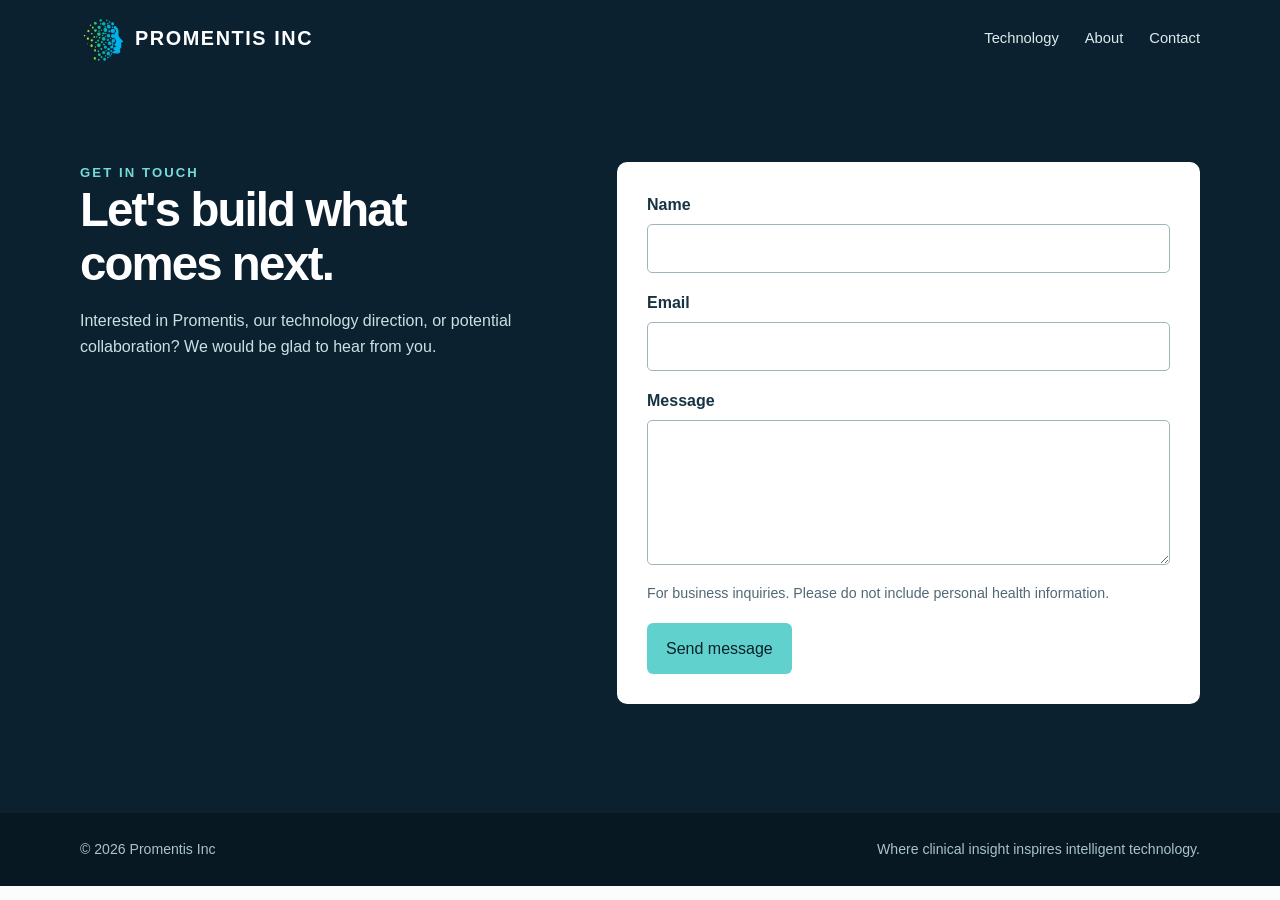
==== contact.html @ 48cb7300 "Move contact form to dedicated contact page" ====
<!doctype html>
<html lang="en">
<head>
  <meta charset="utf-8">
  <meta name="viewport" content="width=device-width, initial-scale=1">
  <meta name="theme-color" content="#0b2130">
  <meta name="description" content="Contact Promentis Inc about our AI and biofeedback technology direction or potential collaboration.">
  <title>Contact | Promentis Inc</title>
  <style>
    :root { color-scheme: light; --navy:#0b2130; --ink:#173343; --muted:#526875; --teal:#0a9a9b; --pale:#e9f5f3; --line:#d9e6e6; }
    * { box-sizing:border-box; }
    html { scroll-behavior:smooth; }
    body { margin:0; font-family:Inter,Arial,sans-serif; color:var(--ink); background:#fbfdfd; line-height:1.6; }
    a { color:inherit; }
    .wrap { width:min(1120px,calc(100% - 40px)); margin:auto; }
    .skip { position:absolute; left:-9999px; top:12px; padding:8px 12px; background:#fff; z-index:10; }
    .skip:focus { left:12px; }
    header { background:var(--navy); color:#fff; }
    nav { min-height:78px; display:flex; align-items:center; justify-content:space-between; gap:20px; }
    .brand { display:inline-flex; align-items:center; gap:11px; font-size:1.24rem; font-weight:800; letter-spacing:.08em; text-decoration:none; }
    .brand-mark { position:relative; display:block; width:44px; height:44px; overflow:hidden; flex:none; }
    .brand-mark img { display:block; width:100%; height:100%; transform:scale(2.2); }
    .navlinks { display:flex; flex-wrap:wrap; gap:26px; align-items:center; }
    .navlinks a { font-size:.92rem; text-decoration:none; color:#dceced; }
    .navlinks a:hover,.navlinks a:focus-visible { color:#fff; text-decoration:underline; text-underline-offset:5px; }
    .hero { background:radial-gradient(circle at 82% 32%,#21566a 0,#0b2130 43%,#071822 100%); color:#fff; overflow:hidden; }
    .hero-inner { min-height:570px; display:grid; grid-template-columns:1.35fr .65fr; align-items:center; gap:30px; padding:74px 0 88px; }
    .eyebrow { color:#75dcda; font-size:.82rem; font-weight:800; letter-spacing:.16em; text-transform:uppercase; }
    h1,h2,h3,p { margin-top:0; }
    h1 { max-width:760px; margin-bottom:22px; font-size:clamp(2.7rem,6vw,5.2rem); line-height:1.06; letter-spacing:-.055em; }
    .hero p { max-width:640px; font-size:1.13rem; color:#cce0e4; }
    .buttons { display:flex; flex-wrap:wrap; gap:13px; margin-top:31px; }
    .button { display:inline-block; padding:13px 19px; border-radius:6px; font-weight:700; text-decoration:none; background:#60d1cd; color:#08212b; transition:transform .15s,background .15s; }
    .button:hover,.button:focus-visible { transform:translateY(-2px); background:#86e5e1; }
    .button-outline { border:1px solid #78969f; background:transparent; color:#fff; }
    .button-outline:hover,.button-outline:focus-visible { background:#1b4250; }
    .hero-logo { width:min(390px,100%); aspect-ratio:1; margin:auto; overflow:hidden; }
    .hero-logo img { display:block; width:100%; height:100%; transform:scale(2.2); }
    section { padding:84px 0; }
    .section-head { max-width:690px; margin-bottom:34px; }
    h2 { font-size:clamp(2rem,3.7vw,3.15rem); line-height:1.15; letter-spacing:-.04em; margin-bottom:16px; }
    .section-head p,.lead { font-size:1.07rem; color:var(--muted); }
    .cards { display:grid; grid-template-columns:repeat(3,1fr); gap:18px; }
    .card { padding:27px 25px; background:#fff; border:1px solid var(--line); border-radius:10px; box-shadow:0 13px 35px #0b213009; }
    .number { color:var(--teal); font-weight:800; font-size:.86rem; letter-spacing:.1em; }
    h3 { font-size:1.27rem; line-height:1.25; margin:15px 0 12px; }
    .card p { color:var(--muted); margin-bottom:0; }
    .about { background:var(--pale); }
    .about-grid { display:grid; grid-template-columns:.95fr 1.05fr; gap:65px; align-items:start; }
    .about p { color:#3d5964; }
    .about-note { padding:29px; background:#fff; border-left:4px solid var(--teal); border-radius:0 8px 8px 0; font-size:1.18rem; line-height:1.5; }
    .contact { background:var(--navy); color:#fff; min-height:calc(100vh - 165px); }
    .contact-grid { display:grid; grid-template-columns:.9fr 1.1fr; align-items:start; gap:60px; }
    .contact p { color:#cce0e4; max-width:640px; }
    .contact-form { padding:30px; background:#fff; color:var(--ink); border-radius:10px; }
    .contact-form label { display:block; margin-bottom:17px; font-weight:700; }
    .contact-form input,.contact-form textarea { display:block; width:100%; margin-top:6px; padding:11px 12px; border:1px solid #9fb5bc; border-radius:5px; color:var(--ink); background:#fff; font:inherit; }
    .contact-form textarea { min-height:145px; resize:vertical; }
    .contact-form button { border:0; cursor:pointer; font:inherit; }
    .contact-form .form-note { margin:0 0 18px; color:var(--muted); font-size:.89rem; }
    .contact-form .form-status { margin:16px 0 0; color:var(--ink); font-weight:700; }
    .contact-form .form-status[data-state="error"] { color:#a12222; }
    .contact-form .cf-turnstile { margin:0 0 18px; }
    .contact-form button:disabled { opacity:.6; cursor:wait; }
    .form-trap { position:absolute; width:1px; height:1px; overflow:hidden; clip-path:inset(50%); white-space:nowrap; }
    footer { background:#071822; color:#aac2c8; padding:25px 0; font-size:.88rem; }
    footer .wrap { display:flex; flex-wrap:wrap; justify-content:space-between; gap:10px; }
    :focus-visible { outline:3px solid #60d1cd; outline-offset:4px; }
    @media(max-width:760px) { .hero-inner,.about-grid,.contact-grid { grid-template-columns:1fr; } .hero-inner { min-height:0; padding:68px 0; } .hero-logo { width:min(280px,70vw); } .cards { grid-template-columns:1fr; } section { padding:64px 0; } }
    @media(max-width:480px) { nav { align-items:flex-start; flex-direction:column; padding:20px 0; gap:12px; } .navlinks { gap:18px; } }
    @media(prefers-reduced-motion:reduce) { html { scroll-behavior:auto; } .button { transition:none; } }
  </style>
  <script src="https://challenges.cloudflare.com/turnstile/v0/api.js" async defer></script>
</head>
<body>
  <a class="skip" href="#main">Skip to content</a>
  <header>
    <nav class="wrap" aria-label="Main navigation">
      <a class="brand" href="/"><span class="brand-mark"><img src="/assets/promentis-logo-no-circle.png" alt=""></span><span>PROMENTIS INC</span></a>
      <div class="navlinks"><a href="/#technology">Technology</a><a href="/#about">About</a><a href="/contact" aria-current="page">Contact</a></div>
    </nav>
  </header>
  <main id="main">
    <section class="contact" id="contact"><div class="wrap contact-grid">
      <div><div class="eyebrow">Get in touch</div><h2>Let's build what comes next.</h2><p>Interested in Promentis, our technology direction, or potential collaboration? We would be glad to hear from you.</p></div>
      <form class="contact-form" action="/api/contact" method="post">
        <label for="contact-name">Name<input id="contact-name" name="name" type="text" autocomplete="name" maxlength="120" required></label>
        <label for="contact-email">Email<input id="contact-email" name="email" type="email" autocomplete="email" maxlength="254" required></label>
        <label for="contact-message">Message<textarea id="contact-message" name="message" maxlength="5000" required></textarea></label>
        <div class="form-trap" aria-hidden="true"><label for="contact-website">Website<input id="contact-website" name="website" type="text" tabindex="-1" autocomplete="off"></label></div>
        <p class="form-note">For business inquiries. Please do not include personal health information.</p>
        <div class="cf-turnstile" data-sitekey="0x4AAAAAAFBbR3CrgqFnMI3o"></div>
        <button class="button" type="submit">Send message</button>
        <p class="form-status" role="status" aria-live="polite" hidden></p>
      </form>
    </div></section>
  </main>
  <footer><div class="wrap"><span>© 2026 Promentis Inc</span><span>Where clinical insight inspires intelligent technology.</span></div></footer>
  <script>
    const contactForm = document.querySelector('.contact-form');
    const contactStatus = contactForm.querySelector('.form-status');
    const contactButton = contactForm.querySelector('button[type="submit"]');
    contactForm.addEventListener('submit', async (event) => {
      event.preventDefault();
      contactButton.disabled = true;
      contactStatus.hidden = false;
      contactStatus.dataset.state = '';
      contactStatus.textContent = 'Sending your message…';
      try {
        const response = await fetch(contactForm.action, {
          method: 'POST',
          body: new FormData(contactForm),
          headers: { Accept: 'application/json' }
        });
        const result = await response.json();
        if (!response.ok) throw new Error(result.error || 'Unable to send your message. Please try again.');
        contactForm.reset();
        contactStatus.textContent = 'Thank you. Your message has been received.';
      } catch (error) {
        contactStatus.dataset.state = 'error';
        contactStatus.textContent = error.message || 'Unable to send your message. Please try again.';
      } finally {
        window.turnstile?.reset();
        contactButton.disabled = false;
      }
    });
  </script>
</body>
</html>
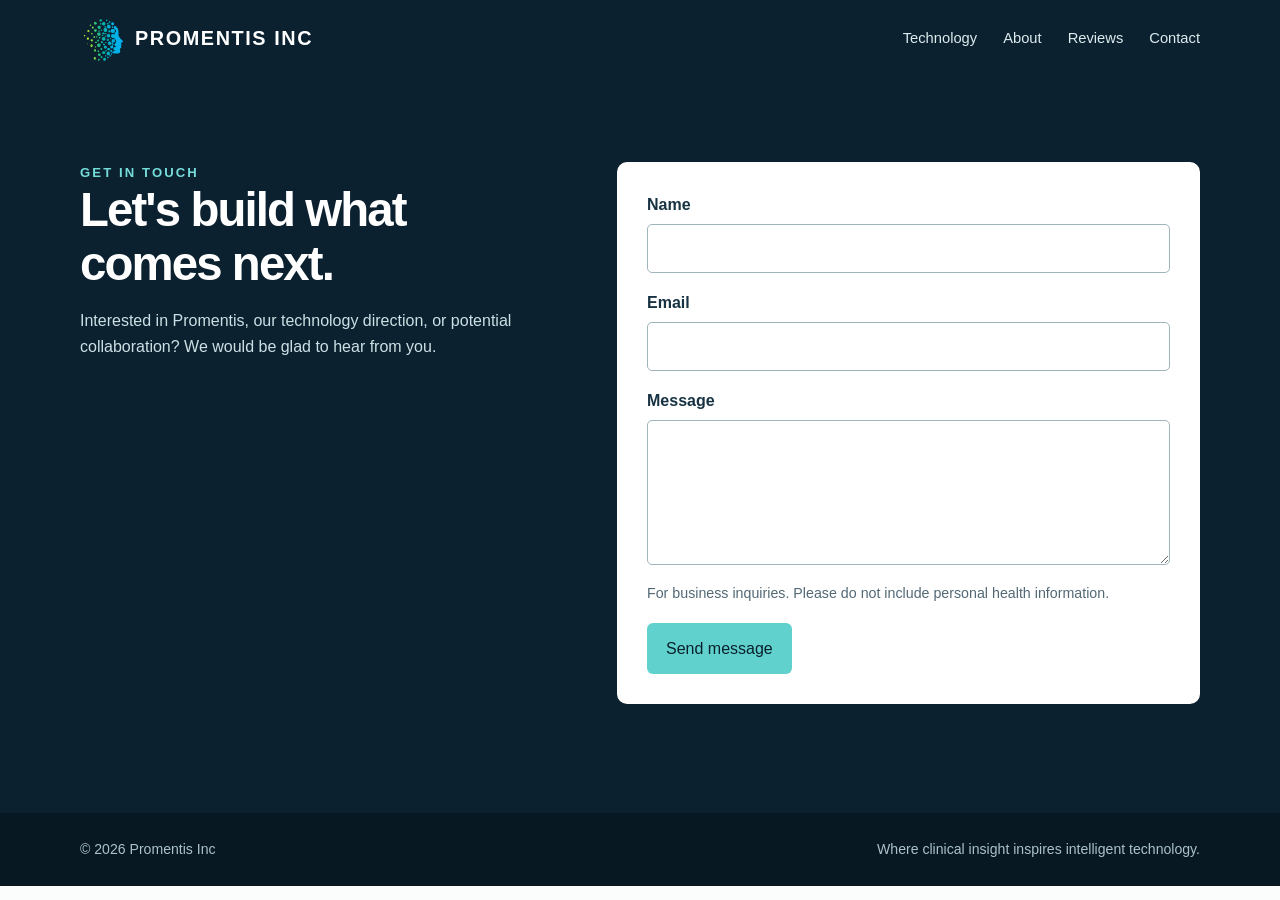
==== commit 417dca01: "Add moderated individual feedback and Google admin sign-in" ====
--- a/contact.html
+++ b/contact.html
@@ -77,7 +77,7 @@
   <header>
     <nav class="wrap" aria-label="Main navigation">
       <a class="brand" href="/"><span class="brand-mark"><img src="/assets/promentis-logo-no-circle.png" alt=""></span><span>PROMENTIS INC</span></a>
-      <div class="navlinks"><a href="/#technology">Technology</a><a href="/#about">About</a><a href="/contact" aria-current="page">Contact</a></div>
+      <div class="navlinks"><a href="/#technology">Technology</a><a href="/#about">About</a><a href="/reviews">Reviews</a><a href="/contact" aria-current="page">Contact</a></div>
     </nav>
   </header>
   <main id="main">
